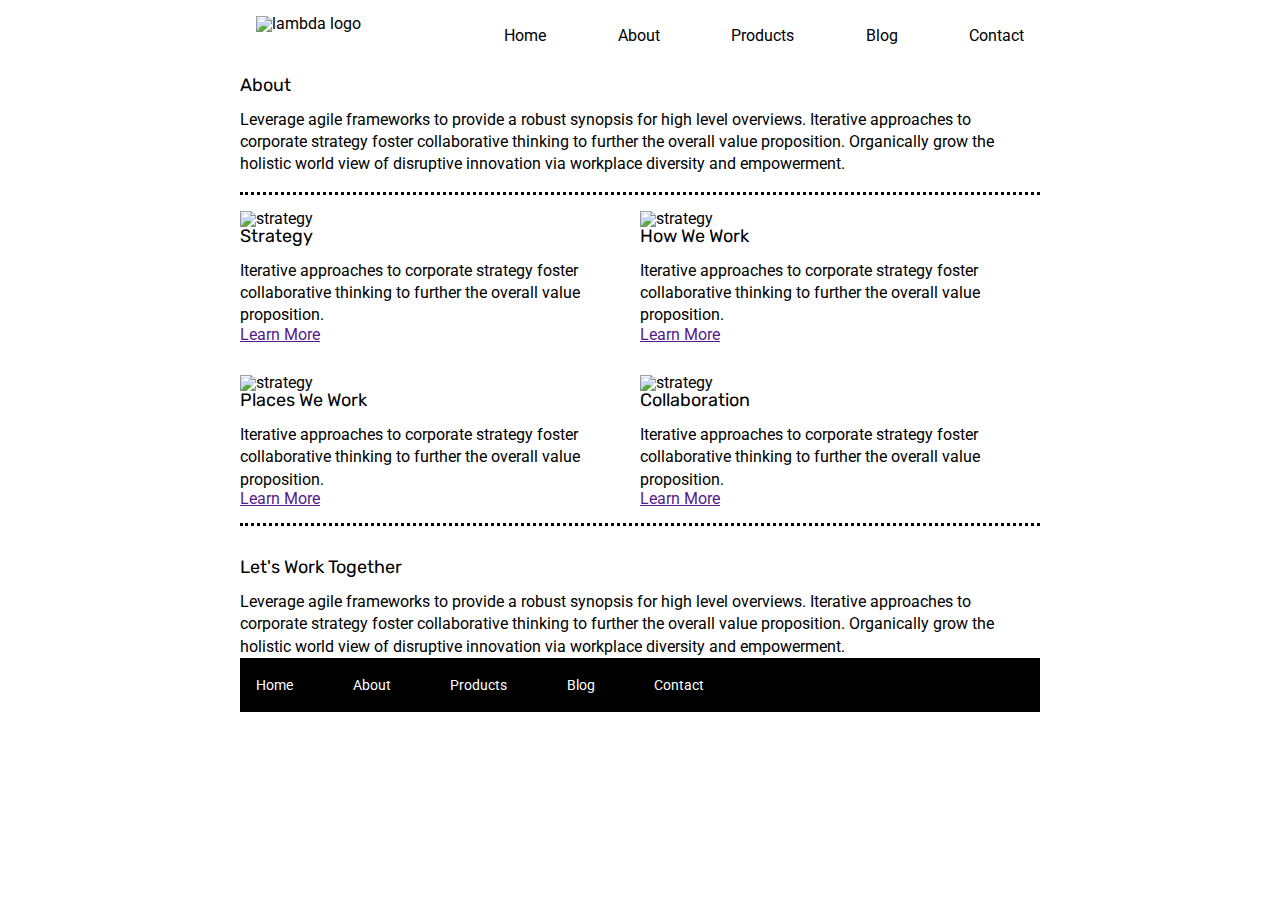
==== about.html @ caa4020d "align images on about page and align text" ====
<!doctype html>

<html lang="en">
<head>
  <meta charset="utf-8">

  <title>Sprint Challenge - About</title>

  <link href="https://fonts.googleapis.com/css?family=Roboto|Rubik" rel="stylesheet">
  <link rel="stylesheet" href="css/index.css">

</head>

<body>
  <div class="container">
  <header class="header" ></header>
        <section class="head">
            <img src="/img/lambda-black.png" alt="lambda logo">
            <nav class="navi" ></nav>
                <a class="navsel" href="index.html">Home</a>
                <a class="navsel" href="about.html">About</a>
                <a class="navsel" href="">Products</a>
                <a class="navsel" href="">Blog</a>
                <a class="navsel" href="">Contact</a>
            </nav>
        </section>
        <section class="aboutimage">
          <img src="/img/jumbo-about.png" alt="">
        </section>
      </header>
    <div class="container about-page">

     <section class="abt">
    <h1>About</h1>

    <p>Leverage agile frameworks to provide a robust synopsis for high level overviews. Iterative approaches to corporate strategy foster collaborative thinking to further the overall value proposition. Organically grow the holistic world view of disruptive innovation via workplace diversity and empowerment.
    </p>
    </section>

  <section class=" strategy">
    <div class="secone">
    <img src="img/about-plan.png" alt="strategy">
    
    <h2>Strategy</h2>
    
    <p>Iterative approaches to corporate strategy foster collaborative thinking to further the overall value proposition.
    </p>
    <a href="">Learn More</a>
    </div>  

    <div class="sectwo">
    <img src="img/about-working.png" alt="strategy">
    
    <h2>How We Work</h2>
    
    <p>Iterative approaches to corporate strategy foster collaborative thinking to further the overall value proposition.
      </p>
    <a href="">Learn More</a>
    </div>
   </section>
   <section class="bigsec">
    <div class="secthree">
    <img src="img/about-office.png" alt="strategy">
  
    
    <h1>Places We Work</h1>

    <p>Iterative approaches to corporate strategy foster collaborative thinking to further the overall value proposition.
    </p>
    <a href="">Learn More</a>

    </div>

    <div class="secfour">
    <img src="img/about-meeting.png" alt="strategy">
    
    <h2>Collaboration</h2>
    
    <p>Iterative approaches to corporate strategy foster collaborative thinking to further the overall value proposition.
    </p>

    <a href="">Learn More</a>

    </div>
   </section>

   <div class="end">
    <h2>Let's Work Together</h2>

    <p>Leverage agile frameworks to provide a robust synopsis for high level overviews. Iterative approaches to corporate strategy foster collaborative thinking to further the overall value proposition. Organically grow the holistic world view of disruptive innovation via workplace diversity and empowerment.</p>
   </div> 
   
      <footer>
        <nav>
          <a href="index.html">Home</a>
          <a href="#">About</a>
          <a href="#">Products</a>
          <a href="#">Blog</a>
          <a href="#">Contact</a>
        </nav>
      </footer>
    </div><!-- container -->     
    </div>   
</body>
</html>
---- css/index.css ----
/* http://meyerweb.com/eric/tools/css/reset/ 
   v2.0 | 20110126
   License: none (public domain)
*/

html, body, div, span, applet, object, iframe,
h1, h2, h3, h4, h5, h6, p, blockquote, pre,
a, abbr, acronym, address, big, cite, code,
del, dfn, em, img, ins, kbd, q, s, samp,
small, strike, strong, sub, sup, tt, var,
b, u, i, center,
dl, dt, dd, ol, ul, li,
fieldset, form, label, legend,
table, caption, tbody, tfoot, thead, tr, th, td,
article, aside, canvas, details, embed, 
figure, figcaption, footer, header, hgroup, 
menu, nav, output, ruby, section, summary,
time, mark, audio, video {
	margin: 0;
	padding: 0;
	border: 0;
	font-size: 100%;
	font: inherit;
	vertical-align: baseline;
}
/* HTML5 display-role reset for older browsers */
article, aside, details, figcaption, figure, 
footer, header, hgroup, menu, nav, section {
	display: block;
}
body {
	line-height: 1;
}
ol, ul {
	list-style: none;
}
blockquote, q {
	quotes: none;
}
blockquote:before, blockquote:after,
q:before, q:after {
	content: '';
	content: none;
}
table {
	border-collapse: collapse;
	border-spacing: 0;
}

* {
    box-sizing: border-box;
}

html, body {
    height: 100%;
    font-family: 'Roboto', sans-serif;
}

h1, h2, h3, h4, h5 {
    font-size: 18px;
    margin-bottom: 15px;
    font-family: 'Rubik', sans-serif;
}

p {
    line-height: 1.4;
}

.container {
    width: 800px;
    margin: 0 auto;
}

.top-content {
    display: flex;
    flex-wrap: wrap;
    justify-content: space-evenly;
    margin-bottom: 20px;
    border-bottom: 1px dashed black;
}

.top-content .text-container {
    width: 48%;
    padding: 0 1%;
    padding-bottom: 20px;  
}

.middle-content {
    margin-bottom: 20px;
    border-bottom: 1px dashed black;
}

.middle-content h2 {
    padding: 0 2%;
    margin-bottom: 0;
}

.middle-content .boxes {
    display: flex;
    flex-wrap: wrap;
    justify-content: space-evenly;
}

.middle-content .boxes .box {
    width: 12.5%;
    height: 100px;
    margin: 20px 2.5%;
    color: white;
    background-color: black;
    display: flex;
    align-items: center;
    justify-content: center;
}

.bottom-content {
    display: flex;
    margin: 0 2% 20px;
    justify-content: space-around;
}

.bottom-content .text-container {
    padding-right: 4%;
}

.bottom-content .text-container:last-child {
    padding-right: 0;
}

footer {
    width: 100%;
    background: black;
}

footer nav {
    width: 60%;
    display: flex;
    justify-content: space-between;
    align-items: center;
    padding: 20px 2%;
    font-size: 14px;
}

footer nav a {
    color: white;
    text-decoration: none;
}

.head {
   padding: 2%;
   display: flex;
   justify-content: space-between;
}

.navsel {
    padding-top: 1.5%;
    text-decoration: none;
    color: black;
    
}

.mainimg {
    background-image: url("/img/jumbo.jpg");
    padding: 10%;
    background-repeat: no-repeat;
}


.middle-content .boxes .box.bx1 {
    background-color: teal;
}

.middle-content .boxes .box.bx2 {
    background-color: gold;
}

.middle-content .boxes .box.bx3 {
    background-color: cadetblue;
}

.middle-content .boxes .box.bx4 {
    background-color: coral;
}

.middle-content .boxes .box.bx5 {
    background-color: crimson;
}

.middle-content .boxes .box.bx6 {
    background-color: forestgreen;
}

.middle-content .boxes .box.bx7 {
    background-color: darkorchid;
}

.middle-content .boxes .box.bx8 {
    background-color: hotpink;
}

.middle-content .boxes .box.bx9 {
    background-color: indigo;
}

.middle-content .boxes .box.bx10 {
    background-color: dodgerblue;
}

.aboutimage img{
    
    display: flex;
    align-items: center;
    justify-items: center;

}

.strategy {
    display: flex;
    flex-flow: row;
    padding-bottom: 2%;
    padding-top: 2%;
    border-top: 3px dotted black;
}

.bigsec {
    padding-top: 2%;
    padding-bottom: 2%;
    display: flex;
    justify-content: space-evenly;
}

 .end {
     border-top: 3px dotted black;
     padding-top: 4%;
 }

 .abt {
     padding: 2% 0% 2% 0%;
 }
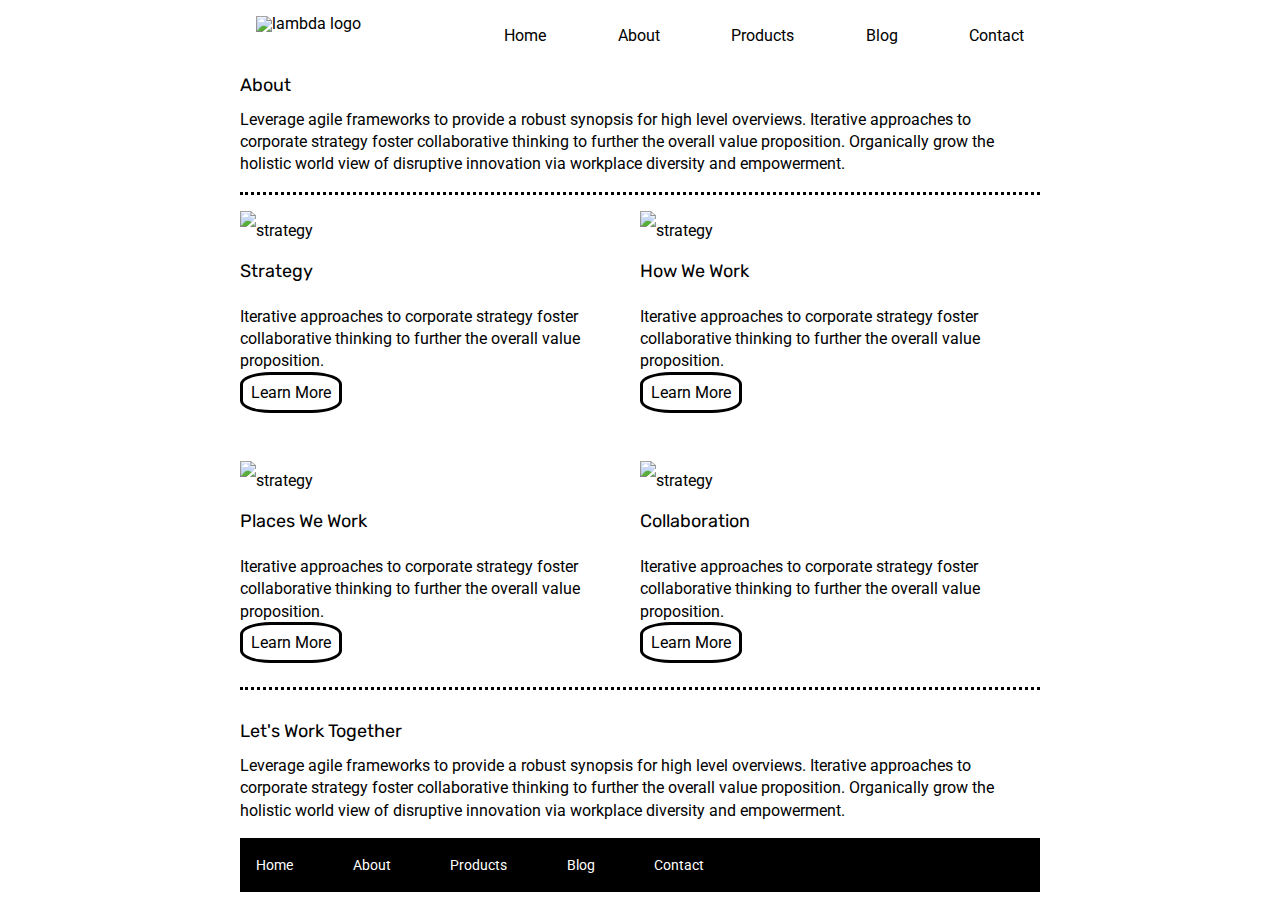
==== commit 2c15de26: "format learn more buttons on about page" ====
--- a/about.html
+++ b/about.html
@@ -45,7 +45,7 @@
     
     <p>Iterative approaches to corporate strategy foster collaborative thinking to further the overall value proposition.
     </p>
-    <a href="">Learn More</a>
+    <a class= "learnmore" href="">Learn More</a>
     </div>  
 
     <div class="sectwo">
@@ -55,7 +55,7 @@
     
     <p>Iterative approaches to corporate strategy foster collaborative thinking to further the overall value proposition.
       </p>
-    <a href="">Learn More</a>
+    <a class= "learnmore" href="">Learn More</a>
     </div>
    </section>
    <section class="bigsec">
@@ -67,7 +67,7 @@
 
     <p>Iterative approaches to corporate strategy foster collaborative thinking to further the overall value proposition.
     </p>
-    <a href="">Learn More</a>
+    <a class= "learnmore" href="">Learn More</a>
 
     </div>
 
@@ -79,7 +79,7 @@
     <p>Iterative approaches to corporate strategy foster collaborative thinking to further the overall value proposition.
     </p>
 
-    <a href="">Learn More</a>
+    <a class= "learnmore" href="">Learn More</a>
 
     </div>
    </section>
--- a/css/index.css
+++ b/css/index.css
@@ -216,23 +216,34 @@
 .strategy {
     display: flex;
     flex-flow: row;
-    padding-bottom: 2%;
+    padding-bottom: 4%;
     padding-top: 2%;
+    line-height: 2.5rem;
     border-top: 3px dotted black;
 }
 
 .bigsec {
     padding-top: 2%;
-    padding-bottom: 2%;
+    padding-bottom: 3%;
     display: flex;
     justify-content: space-evenly;
+    line-height: 2.5rem;;
 }
 
  .end {
      border-top: 3px dotted black;
-     padding-top: 4%;
+     padding: 4% 0% 2% 0%;
  }
 
  .abt {
      padding: 2% 0% 2% 0%;
+
+ }
+
+ .learnmore {
+     padding: 2%;
+     border: 3px solid black;
+     border-radius: 30%;
+     text-decoration: none;
+     color: black;
  }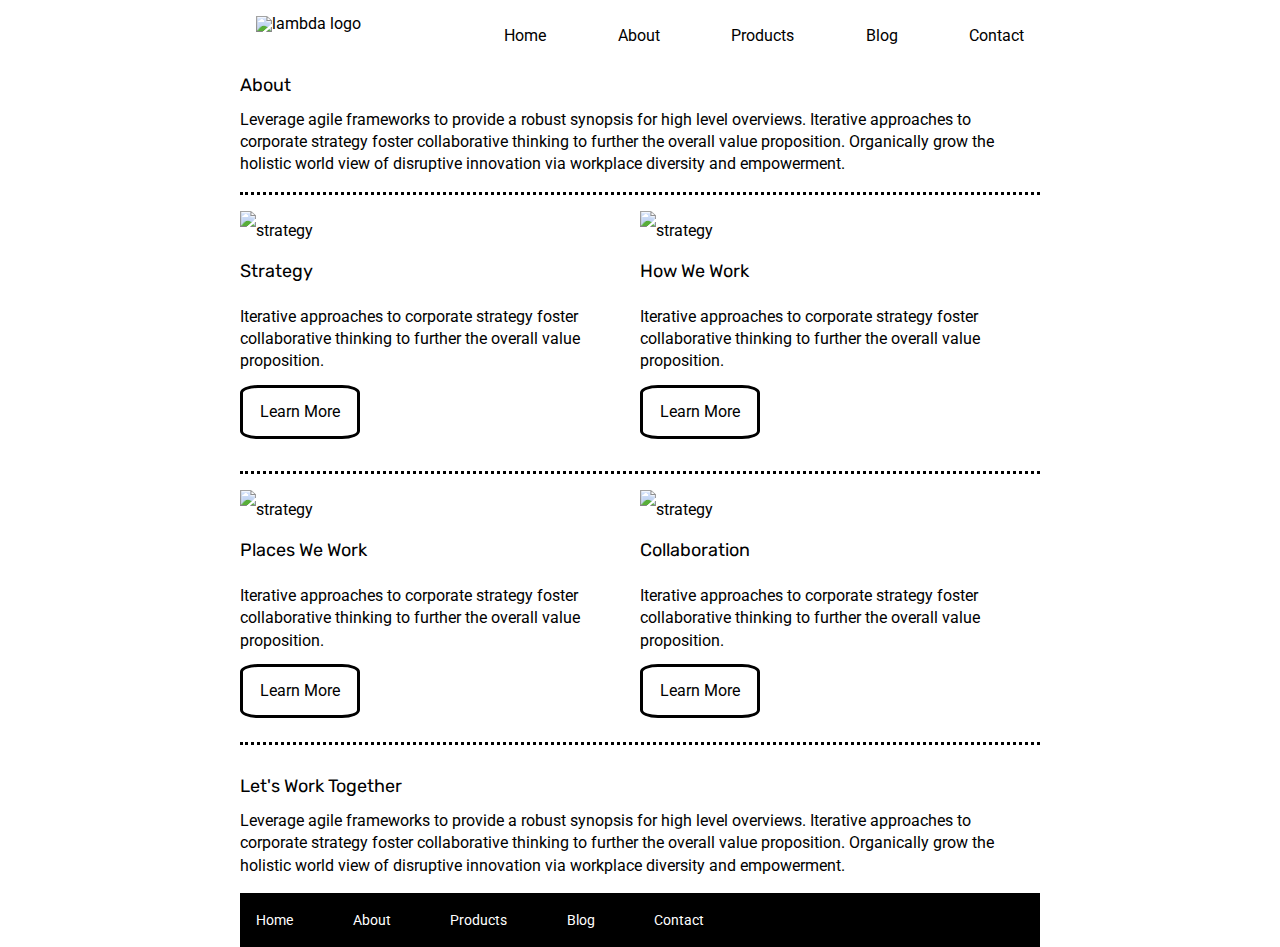
==== commit 94584f2a: "format learn more buttons again and center text" ====
--- a/about.html
+++ b/about.html
@@ -45,7 +45,9 @@
     
     <p>Iterative approaches to corporate strategy foster collaborative thinking to further the overall value proposition.
     </p>
-    <a class= "learnmore" href="">Learn More</a>
+    <div class="link">
+      <a class= "learnmore" href="">Learn More</a>
+    </div>
     </div>  
 
     <div class="sectwo">
@@ -55,7 +57,9 @@
     
     <p>Iterative approaches to corporate strategy foster collaborative thinking to further the overall value proposition.
       </p>
+    <div class="link">  
     <a class= "learnmore" href="">Learn More</a>
+    </div>
     </div>
    </section>
    <section class="bigsec">
@@ -67,9 +71,11 @@
 
     <p>Iterative approaches to corporate strategy foster collaborative thinking to further the overall value proposition.
     </p>
-    <a class= "learnmore" href="">Learn More</a>
 
-    </div>
+    <div class="link">
+     <a class= "learnmore" href="">Learn More</a>
+    </div> 
+  </div>
 
     <div class="secfour">
     <img src="img/about-meeting.png" alt="strategy">
@@ -78,9 +84,9 @@
     
     <p>Iterative approaches to corporate strategy foster collaborative thinking to further the overall value proposition.
     </p>
-
+    <div class="link">
     <a class= "learnmore" href="">Learn More</a>
-
+    </div> 
     </div>
    </section>
 
--- a/css/index.css
+++ b/css/index.css
@@ -220,6 +220,7 @@
     padding-top: 2%;
     line-height: 2.5rem;
     border-top: 3px dotted black;
+    border-bottom: 3px dotted black;
 }
 
 .bigsec {
@@ -241,9 +242,17 @@
  }
 
  .learnmore {
-     padding: 2%;
+     padding: 1%;
+     width: 30%;
+     text-align: center;
      border: 3px solid black;
-     border-radius: 30%;
+     border-radius: 15%;
      text-decoration: none;
      color: black;
+ }
+
+ .link {
+     display: flex;
+     align-items: center;
+     margin-top: 3%;
  }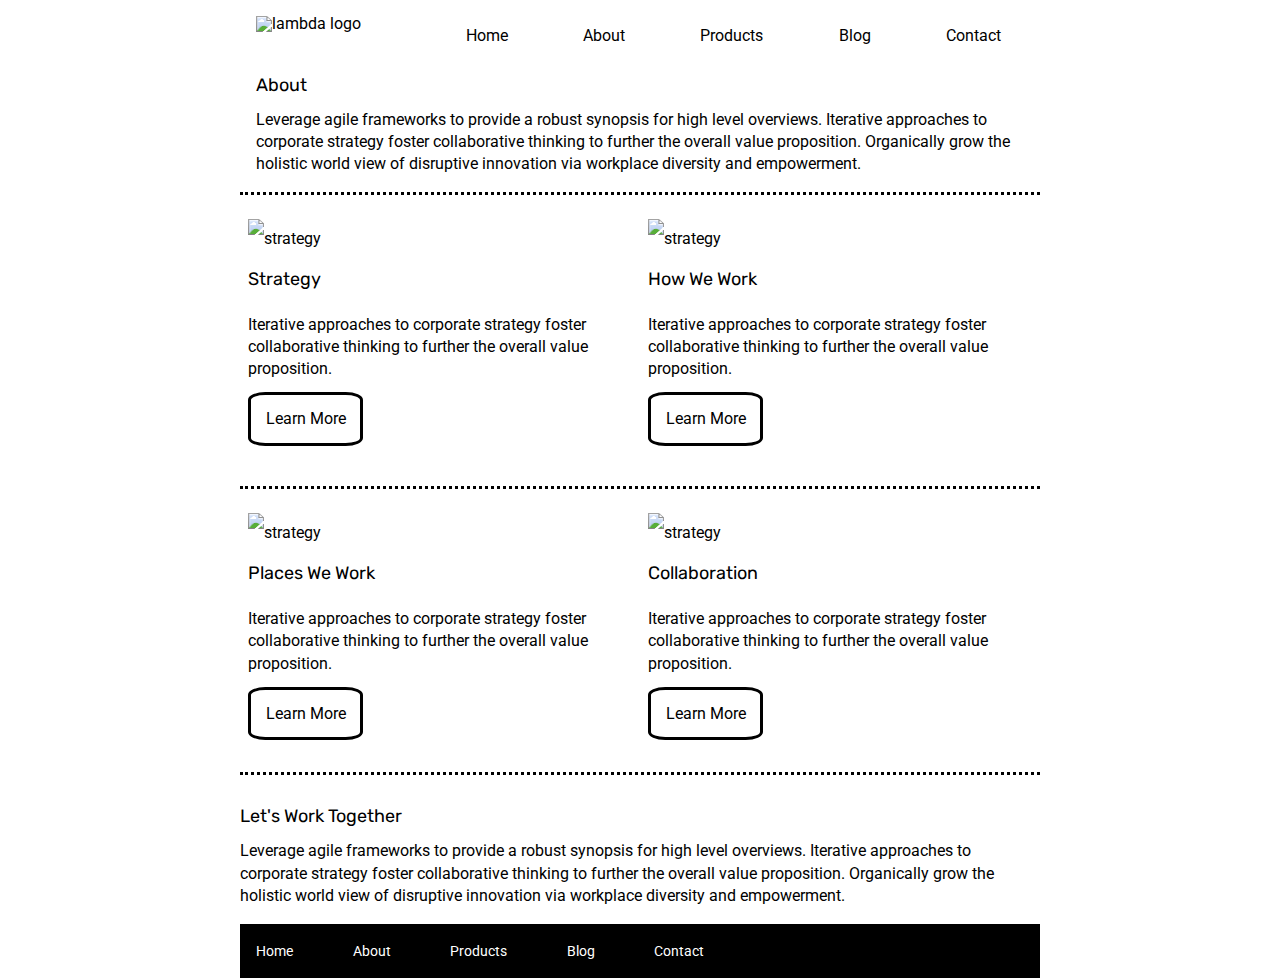
==== commit b377440d: "fix alignment mistakes center images again" ====
--- a/about.html
+++ b/about.html
@@ -37,8 +37,8 @@
     </p>
     </section>
 
-  <section class=" strategy">
-    <div class="secone">
+  <section class="strategy">
+    <div class="sec">
     <img src="img/about-plan.png" alt="strategy">
     
     <h2>Strategy</h2>
@@ -50,7 +50,7 @@
     </div>
     </div>  
 
-    <div class="sectwo">
+    <div class="sec">
     <img src="img/about-working.png" alt="strategy">
     
     <h2>How We Work</h2>
@@ -63,7 +63,7 @@
     </div>
    </section>
    <section class="bigsec">
-    <div class="secthree">
+    <div class="sec">
     <img src="img/about-office.png" alt="strategy">
   
     
@@ -77,7 +77,7 @@
     </div> 
   </div>
 
-    <div class="secfour">
+    <div class="sec">
     <img src="img/about-meeting.png" alt="strategy">
     
     <h2>Collaboration</h2>
--- a/css/index.css
+++ b/css/index.css
@@ -153,6 +153,7 @@
 
 .navsel {
     padding-top: 1.5%;
+    padding-right: 3%;
     text-decoration: none;
     color: black;
     
@@ -216,6 +217,8 @@
 .strategy {
     display: flex;
     flex-flow: row;
+    justify-content: space-between;
+    align-items: center;
     padding-bottom: 4%;
     padding-top: 2%;
     line-height: 2.5rem;
@@ -237,7 +240,7 @@
  }
 
  .abt {
-     padding: 2% 0% 2% 0%;
+     padding: 2% 2% 2% 2%;
 
  }
 
@@ -255,4 +258,11 @@
      display: flex;
      align-items: center;
      margin-top: 3%;
- }+ }
+
+ .sec{
+     display: flex;
+     flex-direction: column;
+     padding: 1% 1% 1% 1%;
+ }
+
